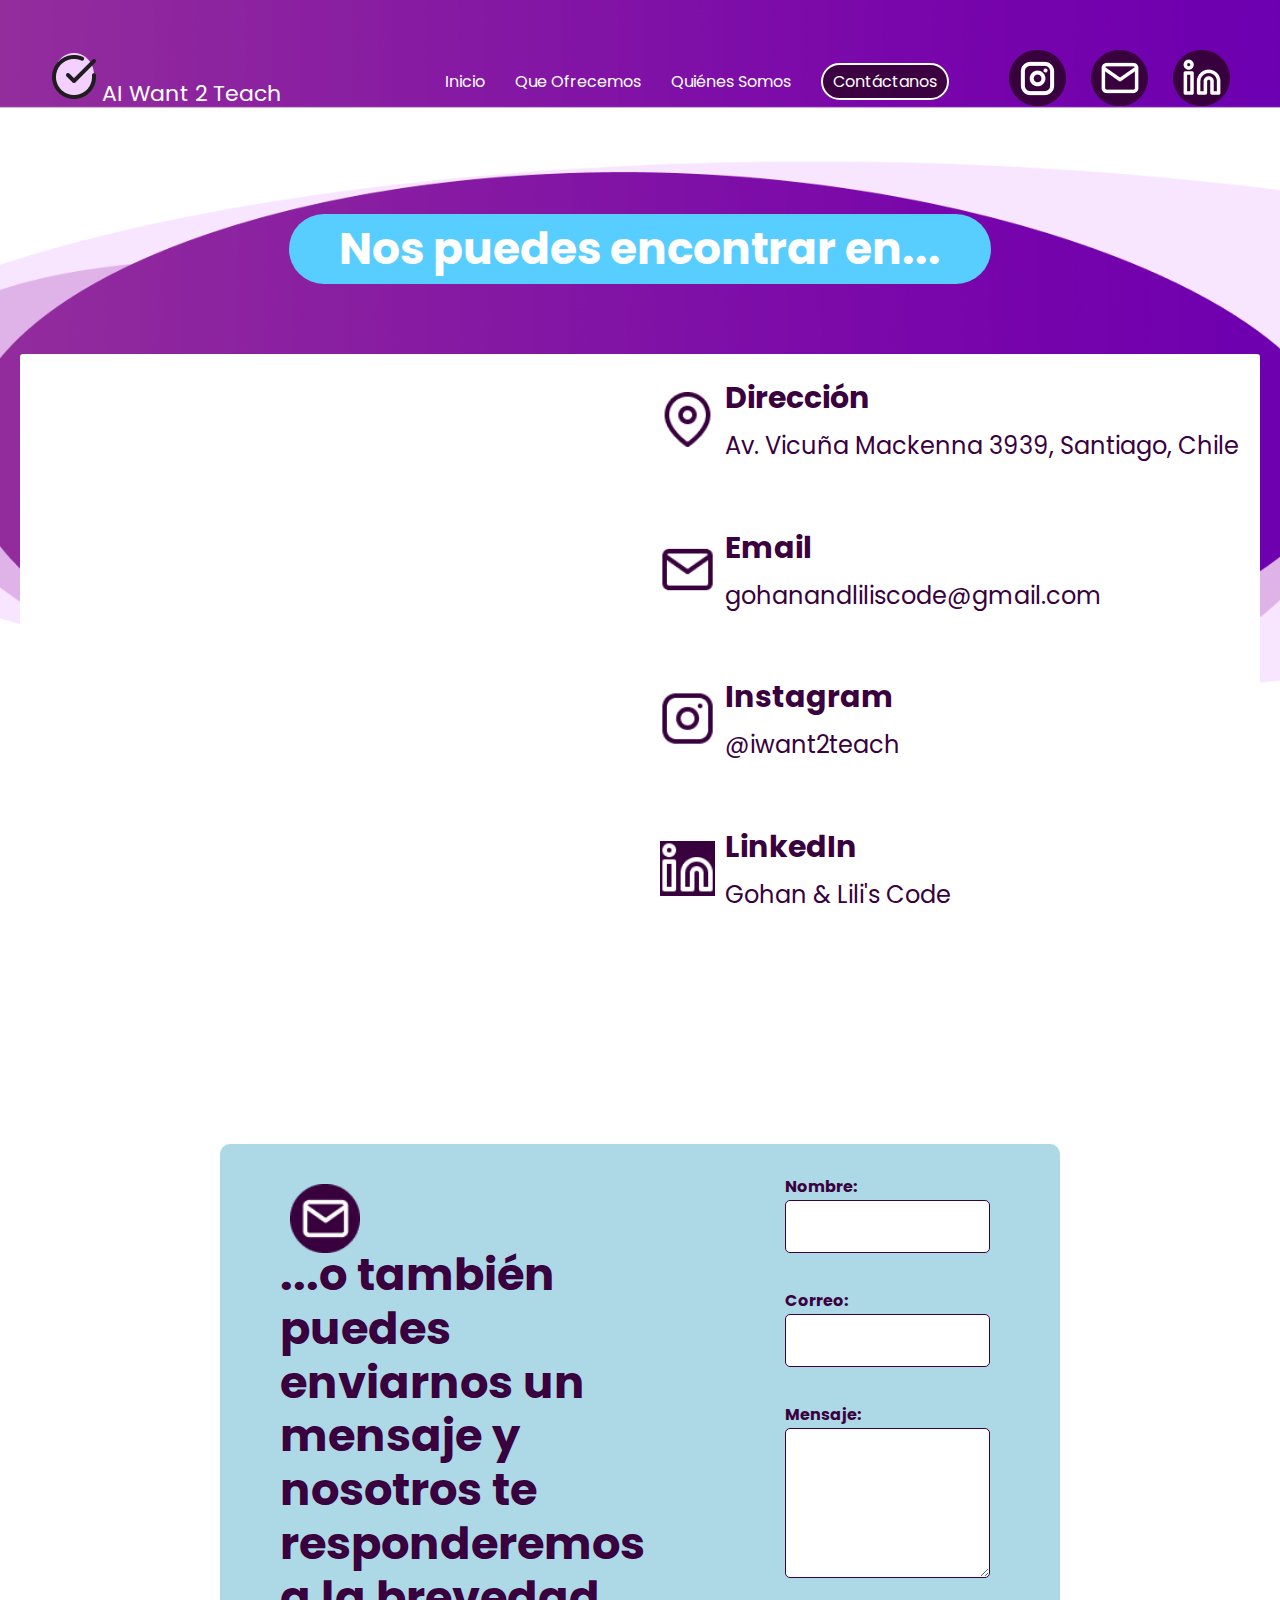
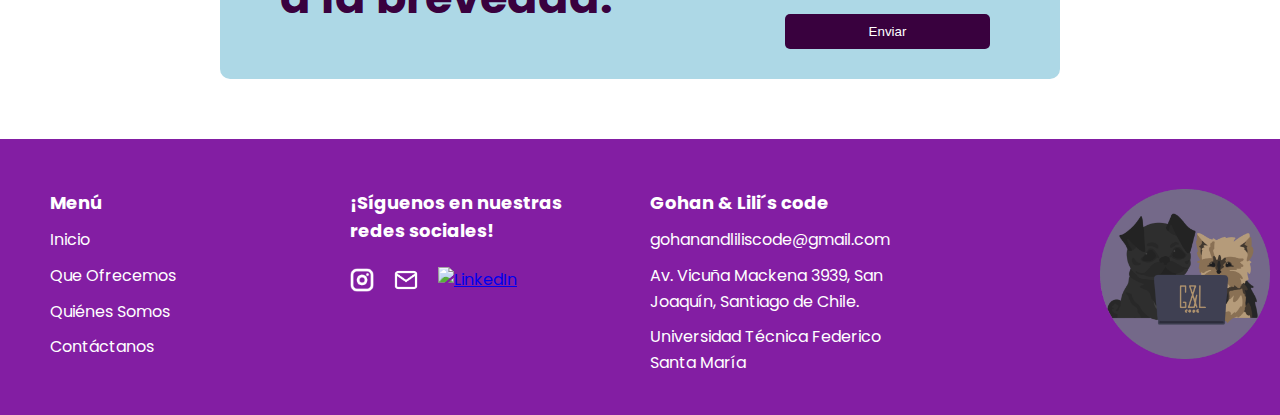
==== contacto.html @ 6ef2cf25 "pagina casi lista" ====
<!DOCTYPE html>
<html lang="es">
<head>
    <meta charset="UTF-8">
    <meta name="viewport" content="width=device-width, initial-scale=1.0">
    <title>Contáctanos</title>
    <link rel="stylesheet" href="styles/contacto.css">
    <link href="https://fonts.googleapis.com/css2?family=Poppins:wght@400;700&display=swap" rel="stylesheet">
</head>
<body>
    <nav class="nav-dk">
        <div class="logo">
            <a href="/index.html"><img src="img/check.png" alt="Logo"></a>
            <a href="/index.html">AI Want 2 Teach</a>
        </div>
        <div class="menu-social-container">
            <ul class="nav-links">
                <li><a href="/index.html">Inicio</a></li>
                <li><a href="/ofrecemos.html">Que Ofrecemos</a></li>
                <li><a href="/quienes.html">Quiénes Somos</a></li>
                <li><a href="/contacto.html" class="selected">Contáctanos</a></li>
            </ul>
            <div class="social-icons">
                <a href="https://www.instagram.com/aiwant2teach/" target="_blank"><img src="img/ig.png" alt="Instagram"></a>
                <a href="mailto:gohanandliliscode@gmail.com"><img src="img/correo.png" alt="Correo"></a>
                <a href="https://www.linkedin.com/in/ai-want-2-teach-465ab7328/" target="_blank"><img src="img/LinkedIn.png" alt="LinkedIn"></a>
            </div>
        </div>
    </nav>
    <nav class="nav-mb">
        <div class="navbar-header">
            <a href="/index.html" class="logo">AI Want 2 Teach</a>
            <label for="toggle">&#9776;</label>
        </div>
        <input type="checkbox" id="toggle">
        <div class="menu-items">
            <ul class="nav-links">
                <li><a href="/index.html">Inicio</a></li>
                <li><a href="/ofrecemos.html">Qué Ofrecemos</a></li>
                <li><a href="/quienes.html">Quiénes Somos</a></li>
                <li><a href="/contacto.html">Contáctanos</a></li>
            </ul>
            <div class="social-icons">
                <a href="https://www.instagram.com/aiwant2teach/" target="_blank"><img src="img/ig.png" alt="Instagram"></a>
                <a href="mailto:gohanandliliscode@gmail.com"><img src="img/correo.png" alt="Correo"></a>
                <a href="https://www.linkedin.com/in/ai-want-2-teach-465ab7328/" target="_blank"><img src="img/LinkedIn.png" alt="LinkedIn"></a>
            </div>
        </div>
    </nav>

    <main>
        <section class="contact-section">
            <div class="contact-title">
                <h2>Nos puedes encontrar en...</h2>
            </div>
            <div class="contact-container">
                <div class="map-info-wrapper">
                    <div class="map-container">
                        <iframe 
                            src="https://www.google.com/maps/embed?pb=!1m18!1m12!1m3!1d3329.392332353319!2d-70.62441802426743!3d-33.46289068077081!2m3!1f0!2f0!3f0!3m2!1i1024!2i768!4f13.1!3m3!1m2!1s0x9662cf6815a9a2d7%3A0x646d7b1b0408aab9!2sAv.%20Vicu%C3%B1a%20Mackenna%203939%2C%20San%20Joaqu%C3%ADn%2C%20Santiago%2C%20Regi%C3%B3n%20Metropolitana!5e0!3m2!1ses!2scl!4v1694578924892!5m2!1ses!2scl" 
                            width="100%" 
                            height="100%" 
                            style="border:0;" 
                            allowfullscreen="" 
                            loading="lazy" 
                            referrerpolicy="no-referrer-when-downgrade">
                        </iframe>
                    </div>
                    <div class="info-container">
                        <div class="info-item">
                            <img src="img/mapa.png" alt="Icono dirección">
                            <div>
                                <h3>Dirección</h3>
                                <p>Av. Vicuña Mackenna 3939, Santiago, Chile</p>
                            </div>
                        </div>
                        <div class="info-item">
                            <img src="img/correo3.png" alt="Icono email">
                            <div>
                                <h3>Email</h3>
                                <p><a href="mailto:gohanandliliscode@gmail.com">gohanandliliscode@gmail.com</a></p>
                            </div>
                        </div>
                        <div class="info-item">
                            <img src="img/ig3.png" alt="Icono Instagram">
                            <div>
                                <h3>Instagram</h3>
                                <p><a href="https://www.instagram.com/aiwant2teach/" target="_blank">@iwant2teach</a></p>
                            </div>
                        </div>
                        <div class="info-item">
                            <img src="img/Linkedin4.png" alt="Icono LinkedIn">
                            <div>
                                <h3>LinkedIn</h3>
                                <p><a href="https://www.linkedin.com/in/ai-want-2-teach-465ab7328/" target="_blank">Gohan & Lili's Code</a></p>
                            </div>
                        </div>
                    </div>
                </div>
            </div>
        </section>

        <div class="blue-section">
            <div class="title">
                <h1>...o también puedes enviarnos un mensaje y nosotros te responderemos a la brevedad.</h1>
                <div class="email-logo">
                    <img src="img/correo.png" alt="Logo de correo">
                </div>
            </div>
            <div class="form">
                <form action="https://formsubmit.co/gohanandliliscode@gmail.com" method="POST">
                    <label for="name">Nombre:</label>
                    <input type="text" id="name" name="name" required><br>
                    
                    <label for="email">Correo:</label>
                    <input type="email" id="email" name="email" required><br>
                    
                    <label for="message">Mensaje:</label>
                    <textarea id="message" name="message" required></textarea><br>
                    
                    <button type="submit">Enviar</button>
                </form>
            </div>
        </div>
        
    </main>
    
    
    
    
    
    
    

    <!-- Footer -->
    <footer>
        <div class="footer-container">
            <div class="footer-column">
                <h3>Menú</h3>
                <ul>
                    <li><a href="/index.html">Inicio</a></li>
                    <li><a href="/ofrecemos.html">Que Ofrecemos</a></li>
                    <li><a href="/quienes.html">Quiénes Somos</a></li>
                    <li><a href="/contacto.html">Contáctanos</a></li>
                </ul>
            </div>
            <div class="footer-column redes-wrapper">
                <h3>¡Síguenos en nuestras<br>redes sociales!</h3>
                <div class="redes">
                    <a href="https://www.instagram.com/aiwant2teach/" target="_blank"><img src="img/ig2.png" alt="Instagram"></a>
                    <a href="mailto:gohanandliliscode@gmail.com"><img src="img/correo2.png" alt="Correo"></a>
                    <a href="https://www.linkedin.com/in/ai-want-2-teach-465ab7328/" target="_blank"><img src="img/LinkedIn2.png" alt="LinkedIn"></a>
                </div>
            </div>            
            <div class="footer-column">
                <h3>Gohan & Lili´s code</h3>
                <ul>
                    <li>gohanandliliscode@gmail.com</li>
                    <li>Av. Vicuña Mackena 3939, San Joaquín, Santiago de Chile.</li>
                    <li>Universidad Técnica Federico Santa María</li>
                </ul>
            </div>
            <div class="footer-column">
                <img src="img/empresa.png" alt="Logo" class="footer-logo">
            </div>
        </div>
    </footer>
    
</body>
</html>
---- styles/contacto.css ----
* {
    margin: 0;
    padding: 0;
    box-sizing: border-box;
}

html, body {
    height: 100%;
    font-family: 'Poppins', sans-serif;
    line-height: 1.6;
    background-image: url('../img/fondo2.png');
    background-size: cover;
    background-position: top;
    background-repeat: no-repeat;
    color: white;
    display: flex;
    flex-direction: column; /* Organiza el contenido en una columna */
}

nav {
    color: white;
    padding: 50px;
    display: flex;
    align-items: center;
    justify-content: space-between;
}

nav ul.nav-links li a.selected {
    background-color: rgb(59, 1, 64); /* Color morado oscuro para el fondo */
    color: white; /* Color blanco para el texto */
    border-radius: 100px; /* Bordes redondeados */
    padding: 5px 10px; /* Espaciado alrededor del texto */
    border: 2px solid white; /* Borde blanco alrededor del enlace seleccionado */
    text-decoration: none; /* Elimina el subrayado */
}

nav ul.nav-links li a.selected:hover {
    background-color: rgb(59, 1, 64); /* Mantiene el color de fondo en hover */
    color: white; /* Mantiene el color del texto en hover */
}


nav .logo a {
    color: white;
    text-decoration: none;
    font-size: 22px;
}

nav ul {
    list-style: none;
    display: flex;
    justify-content: flex-end;
    gap: 20px;
}

nav ul li {
    display: inline;
}

nav ul li a {
    color: white;
    text-decoration: none;
    font-size: 16px;
}

nav ul li a:hover {
    text-decoration: underline;
}

/* Estilos de los iconos sociales */
.social-icons {
    display: flex;
    gap: 15px;
}

nav .logo a {
    color: white;
    text-decoration: none;
    font-size: 22px;
}

.menu-social-container {
    display: flex;
    align-items: center;
}

nav ul.nav-links {
    list-style: none;
    display: flex;
    gap: 30px;
    margin-right: 50px;
}

nav ul.nav-links li {
    display: inline;
}

nav ul.nav-links li a {
    color: white;
    text-decoration: none;
    font-size: 16px;
}

nav ul.nav-links li a:hover {
    text-decoration: underline;
}

.social-icons a img {
    margin-left: 10px;
}

/* Asegura que el main expanda el espacio disponible */
main {
    padding: 20px;
    flex: 1; /* Permite que el main crezca y ocupe el espacio disponible */
}

/* Estilos del footer */
footer {
    background-color: rgb(131, 30, 163);
    color: white;
    padding: 20px 0;
    margin-top: auto; /* Asegura que el footer se mantenga en la parte inferior */
}

.footer-container {
    display: flex;
    justify-content: space-between; /* Asegura que haya espacio entre las columnas */
    align-items: flex-start;
    flex-wrap: wrap;
    padding: 0 40px; /* Añade margen horizontal para las columnas */
    padding-top: 20px;
}

.footer-column {
    flex: 1;
    min-width: 150px;
    margin: 10px;
}

.footer-column h3 {
    margin-bottom: 10px;
    font-size: 18px;
}

.footer-column ul {
    list-style: none;
    padding: 0;
}

.footer-column ul li {
    margin-bottom: 10px;
}

.footer-column ul li a {
    color: white;
    text-decoration: none;
}

.footer-column ul li a:hover {
    text-decoration: underline;
}

.footer-logo {
    width: 170px;
    height: auto;
    margin-left: 150px;
}

.redes {
    display: flex; /* Organiza los iconos en una fila */
    gap: 20px; /* Ajusta el espacio entre los iconos */
}

.redes a {
    display: block;
}

.redes img {
    vertical-align: middle; /* Alinea verticalmente los íconos */
    width: 24px; /* Tamaño ajustable de los íconos */
    height: 24px;
}

.footer-column.redes-wrapper {
    display: flex;
    flex-direction: column;
    margin: 10px;
    min-width: 150px; /* Asegura que tenga un ancho mínimo adecuado */
}

.footer-column.redes-wrapper h3 {
    margin-bottom: 10px;
}

.footer-column.redes-wrapper .redes {
    margin-top: 10px; /* Espacio entre el texto y los íconos */
}


/* Estilo para el título centrado con bordes redondeados */
.contact-section h1 {
    text-align: center;
    background-color: #00CFFF; /* Color celeste */
    color: white;
    padding: 10px 30px; /* Ajuste de padding */
    margin: 0 auto 40px;
    border-radius: 25px; /* Bordes redondeados */
    display: inline-block; /* No ocupa todo el ancho */
}

/* Contenedor principal que incluye el mapa y la info */
.contact-container {
    display: flex;
    justify-content: center;
    background-color: transparent;
    padding: 0;
}

/* Contenedor del título */
.contact-title {
    text-align: center; /* Centra el texto horizontalmente */
    margin-bottom: 20px; /* Añade un espacio debajo del título */
}

/* Estilos del título */
.contact-title h2 {
    background-color: rgb(88, 205, 255); /* Color de fondo celeste */
    color: white; /* Color de texto blanco */
    display: inline-block; /* Para que el fondo se ajuste al texto */
    padding: 0px 50px; /* Espaciado alrededor del texto */
    border-radius: 100px; /* Bordes redondeados */
    font-size: 44px;
    margin-top: 30px;
    margin-bottom: 50px;
}


/* Contenedor principal que incluye el mapa y la info */
.map-info-wrapper {
    display: flex;
    flex-direction: row; /* Poner en filas, uno al lado del otro */
    width: 100%;
    max-width: 1400px; /* Ancho máximo */
    background-color: white; /* Fondo blanco */
    border-radius: 3px;
    overflow: hidden; /* Para que los bordes redondeados también afecten al mapa */
    margin-bottom: 190px;
}

/* Mapa que ocupa la mitad del contenedor */
.map-container {
    width: 50%; /* 50% del contenedor */
    height: 600px; /* Altura fija */
    margin: 0; /* Sin márgenes */
}

/* Información de contacto que ocupa la otra mitad */
.info-container {
    width: 50%; /* 50% del contenedor */
    padding: 20px;
    display: flex;
    flex-direction: column;
    justify-content: space-between;
}

.info-item {
    display: flex;
    align-items: center;
    margin-bottom: 20px;
}

.info-item img {
    width: 55px;
    height: 55px;
    margin-right: 10px; /* Espacio entre el icono y el texto */
}

.info-item h3 {
    color: rgb(57, 1, 62); /* Color celeste para los títulos */
    margin-bottom: 5px;
    font-size: 30px;
}

.info-item p {
    color: rgb(57, 1, 62);
    font-size: 24px;
}

.info-item a {
    color: rgb(57, 1, 62);
    text-decoration: none;
}

.blue-section {
    display: flex;
    background-color: #ADD8E6; /* Color celeste */
    padding: 20px;
    border-radius: 10px;
    margin-left: 200px; /* Añadir margen a la izquierda */
    margin-right: 200px; /* Añadir margen a la derecha */
    max-width: calc(100% - 100px); /* Resta el margen total de 100px */
    box-sizing: border-box; /* Asegura que los márgenes y padding se calculen correctamente */
    padding-bottom: 30px;
    padding-top: 30px;
    margin-bottom: 40px;
}

.title {
    flex: 1;
    display: flex;
    align-items: center;
    justify-content: center;
    margin-right: 140px;
    margin-left: 70px;
    line-height: 1.2; /* Ajusta el espaciado vertical entre las líneas */
}

.title h1 {
    font-size: 2.8rem; /* Título grande */
    color: rgb(57, 1, 62); /* Color del texto */
    
}

.form {
    flex: 1;
    display: flex;
    flex-direction: column;
    justify-content: center;
    margin-right: 50px;
}

form {
    display: flex;
    flex-direction: column;
    color: rgb(57, 1, 62);
    font-weight: bolder;
}

form input, form textarea {
    padding: 15px;
    margin-bottom: 10px;
    border: 1px solid rgb(57, 1, 62);
    border-radius: 5px;
    width: 100%;
    font-size: 18px;
}

form textarea {
    height: 150px; /* Ajusta la altura del textarea */
}


form button {
    padding: 10px;
    background-color: rgb(57, 1, 62);
    color: #fff;
    border: none;
    border-radius: 5px;
    cursor: pointer;
}

form button:hover {
    background-color: rgb(22, 1, 24);
}

/* Estilo para el contenedor del logo */
.email-logo {
    position: absolute; /* Posición absoluta dentro del contenedor */
    top: 10px; /* Ajusta la distancia desde la parte superior */
    left: 10px; /* Ajusta la distancia desde el lado izquierdo */
}

/* Ajusta el tamaño del logo si es necesario */
.email-logo img {
    width: 70px; /* Tamaño ajustable del logo */
    height: auto; /* Mantiene la proporción de la imagen */
}

/* Estilo para el contenedor del título */
.title {
    position: relative; /* Necesario para el posicionamiento absoluto del logo */
    flex: 1;
    display: flex;
    align-items: center;
    justify-content: center;
    margin-right: 140px;
    margin-left: 40px;
}

.title h1{
    margin-top: 50px;
}

.nav-mb{
    display: none;
    }

  @media (max-width: 768px) {

    main{
        padding:20px
    }

    .main-content {
        display: flex;
        flex-direction: column;
    }

    .text-content {
        margin-left: 0px;
        margin-right: 0px;
        margin-top: 10px;
    }

    .text-content h1 {
        font-size: 32px;
    }

    .text-content h1 span.ia-highlight {
        background-color: transparent; /* Color de fondo celeste claro */
        border-radius: 0px; /* Bordes redondeados */
        padding: 0 12px;
    }

    .text-content h2 {
        margin-right: 20px;
        color: black;
    }

    .video-content iframe {
        width: 100%;
        height: 250px; 
        border: none;
    }

    .highlight-section {
        padding: 10px 10px 20px 10px;
        margin-top: 0px;
    }

    .highlight-title {  
        font-size: 25px;
        border-radius: 60px;
        padding: 10px 25px;
        margin-bottom: 20px;
        margin-left: 0px;
    }

    .highlight-cards {
        gap: 25px;
    }

    .card {
        padding: 20px;
        border: none;
    }

    .card-title {
        font-size: 22px;
    }

    .new-section {
        padding: 25px 0;
        margin-top: 0;
        margin-bottom: 25px;
    }

    .new-section-title{
        font-size: 25px;
        margin-bottom: 10px;
        padding-left: 20px;
        padding-right: 20px;
    }

    .logo-container {
        gap: 30px;
    }

    .large-logo {
        width: 150px;
        height: auto;
    }

    .new-section-subtitle {
        font-size: 21px;
        margin-bottom: 30px;
        margin-top: 10px;
    }

    html, body {
        background-image: url('../img/fondo3.png');
        font-family: 'Poppins', sans-serif;
        background-size: cover;
        background-position: top;
        color: white;
        display: flex;
    }

    .nav-dk{
        display: none;
    }

    .navbar-header{
        display: flex;
        flex-direction: row-reverse;
        gap: 20px;
        align-items: center;
    }

    .nav-mb a {
        color: white;
        text-decoration: none;
        font-size: 22px;
    }

    .nav-mb {
        background-color: #572058;
        display: block;
        display: flex;
        flex-direction: column;
        align-items: flex-start;
        padding: 10px;
        color: #fff;
    }
    
    .nav-mb input[type="checkbox"] {
        display: none;
    }
    
    .nav-mb label {
        display: block;
        cursor: pointer;
        padding: 15px;
        width: 40px;
        text-align: center;
        font-size: 24px;
    }

    nav ul.nav-links {
        list-style: none;
        display: flex;
        flex-direction: column;
        gap: 20px;
        margin-right: 20px;
    }

    .menu-items {
        display: none;
        flex-direction: column;
        width: 100%;
    }
    
    .nav-mb input[type="checkbox"]:checked ~ .menu-items {
        display: flex;
    }
    
    .nav-links {
        list-style: none;
        padding: 0;
    }
    
    .nav-links li {
        padding: 10px;
        background-color: #371738;
        width: 100%;
    }
    
    .nav-links li a {
        color: white;
        text-decoration: none;
    }
    
    .nav-links li a:hover {
        color: #cce6ff;
    }
    
    .social-icons {
        display: flex;
        justify-content: space-around;
        padding-top: 10px;
    }

    .contact-section {
        background-color: #ffffff; /* Fondo blanco */
        padding: 1rem; /* Añade padding alrededor de la sección */
        box-sizing: border-box; /* Asegura que el padding se incluya en el ancho total */
    }

    .contact-title {
        text-align: center; /* Centra el título */
        margin: 0; /* Elimina margen */
        padding: 0; /* Elimina padding */
    }

    .contact-title h2 {
        font-size: 1.5rem; /* Ajusta el tamaño de la fuente para móvil */
        color: #000000 !important; /* Color negro para el texto */
        margin: 0; /* Elimina margen */
        padding: 0; /* Elimina padding */
        margin-bottom: 20px;
        padding: 0 10px;
    }

    .contact-container {
        display: flex;
        flex-direction: column; /* Cambia la dirección a columna */
        align-items: center; /* Centra los elementos horizontalmente */
        gap: 1rem; /* Espacio entre los elementos */
    }

    .map-info-wrapper {
        width: 100%; /* Asegura que el contenedor ocupe el ancho completo */
        display: flex;
        flex-direction: column; /* Cambia la dirección a columna */
        gap: 1rem; /* Espacio entre la mapa y la información */
    }

    .map-container {
        width: 100%; /* Asegura que el mapa ocupe el ancho completo */
        height: 200px; /* Ajusta la altura del mapa */
        overflow: hidden; /* Oculta el contenido desbordante */
        border-radius: 8px; /* Bordes redondeados */
    }

    .map-container iframe {
        width: 100%; /* Ajusta el ancho del iframe */
        height: 100%; /* Ajusta la altura del iframe */
        border: 0; /* Elimina el borde del iframe */
    }

    .info-container {
        width: 100%; /* Asegura que el contenedor de la información ocupe el ancho completo */
    }

    .info-item {
        display: flex;
        align-items: center; /* Alinea los elementos verticalmente en el centro */
        gap: 0.5rem; /* Espacio entre el icono y el texto */
        margin-bottom: 1rem; /* Añade espacio entre los ítems de información */
        padding: 0; /* Elimina padding */
    }

    .info-item img {
        width: 40px; /* Ajusta el tamaño del icono */
        height: auto; /* Mantiene la proporción del icono */
    }

    .info-item div {
        display: flex;
        flex-direction: column; /* Cambia la dirección a columna para el texto */
        gap: 0.25rem; /* Espacio entre el título y el párrafo */
    }

    .info-item h3 {
        font-size: 1rem; /* Ajusta el tamaño de la fuente del título */
        color: #000000 !important; /* Color negro para el texto */
        margin: 0; /* Elimina margen */
        padding: 0; /* Elimina padding */
    }

    .info-item p {
        font-size: 0.875rem; /* Ajusta el tamaño de la fuente del párrafo */
        color: #000000 !important; /* Color negro para el texto */
        margin: 0; /* Elimina margen */
        padding: 0; /* Elimina padding */
    }

    .info-item a {
        color: #007BFF; /* Color del enlace */
        text-decoration: none; /* Elimina el subrayado del enlace */
    }

    .info-item a:hover {
        text-decoration: underline; /* Añade subrayado al pasar el ratón */
    }
    
    .blue-section {
        background-color: #ADD8E6; /* Color de fondo azul */
        color: #ffffff; /* Color del texto blanco */
        padding: 2rem 1rem; /* Padding alrededor para evitar que el contenido toque los bordes */
        margin: 0; /* Elimina el margen */
        width: 100%; /* Asegura que el contenedor use el ancho completo */
        box-sizing: border-box; /* Incluye el padding en el ancho total */
        display: flex;
        flex-direction: column; /* Organiza el contenido en columna */
        align-items: center; /* Centra los elementos horizontalmente */
        text-align: center; /* Centra el texto */
        min-height: 100vh; /* Asegura que el contenedor cubra al menos el alto de la vista */
        max-width: none;
    }

    .blue-section .inner-container {
        width: 100%; /* Asegura que el contenedor interno use el ancho completo */
        max-width: 600px; /* Establece un ancho máximo para el contenedor interno */
        margin: 0 auto; /* Centra el contenedor interno horizontalmente */
        box-sizing: border-box; /* Incluye el padding en el ancho total */
    }

    .title {
        width: 100%; /* Asegura que el contenedor de título use el ancho completo */
        margin: 0; /* Elimina margen */
        padding: 0; /* Elimina padding */
        display: flex;
        flex-direction: column; /* Organiza el contenido en columna */
        align-items: center; /* Centra los elementos horizontalmente */
        text-align: center; /* Centra el texto */
    }

    .title h1 {
        font-size: 1.5rem; /* Ajusta el tamaño de la fuente del título */
        margin: 0; /* Elimina margen */
        padding: 0; /* Elimina padding */
    }

    .email-logo {
        display: none; /* Oculta el ícono de correo */
    }

    .form {
        width: 100%; /* Asegura que el formulario use el ancho completo */
        margin: 0; /* Elimina margen */
        padding: 0; /* Elimina padding */
        display: flex;
        flex-direction: column; /* Organiza los campos del formulario en columna */
        align-items: center; /* Centra los elementos horizontalmente */
        gap: 1rem; /* Espacio entre los campos del formulario */
    }

    .form form {
        width: 100%; /* Asegura que el formulario use el ancho completo */
        display: flex;
        flex-direction: column; /* Organiza los campos del formulario en columna */
    }

    .form label {
        font-size: 1rem; /* Ajusta el tamaño de la fuente de las etiquetas */
        margin: 0; /* Elimina margen */
        padding: 0; /* Elimina padding */
    }

    .form input, .form textarea {
        width: calc(100% - 2rem); /* Asegura que los campos ocupen el ancho completo menos el padding */
        padding: 0.5rem; /* Añade padding interno a los campos */
        border: none; /* Elimina el borde de los campos */
        border-radius: 4px; /* Bordes redondeados */
        box-sizing: border-box; /* Incluye el padding en el ancho total */
        margin-left: 18px;
    }

    .form textarea {
        resize: vertical; /* Permite redimensionar verticalmente */
        height: 100px; /* Ajusta la altura del área de texto */
    }

    .form button {
        background-color: rgb(57, 1, 62); /* Color de fondo del botón */
        color: #ffffff; /* Color del texto del botón */
        border: none; /* Elimina el borde del botón */
        padding: 0.75rem 1.5rem; /* Padding interno del botón */
        border-radius: 4px; /* Bordes redondeados del botón */
        cursor: pointer; /* Cambia el cursor al pasar por encima */
        font-size: 1rem; /* Ajusta el tamaño de la fuente del botón */
        margin: 0; /* Elimina margen */
        width: auto; /* Ajusta el ancho del botón automáticamente */
    }

    .form button:hover {
        background-color: rgb(28, 1, 31); /* Color de fondo al pasar el ratón por encima */
    }

    .map-info-wrapper {
        margin-bottom: 20px;
    }

    .footer-logo {
        width: 0;
        height: 0;
    }
    
  }
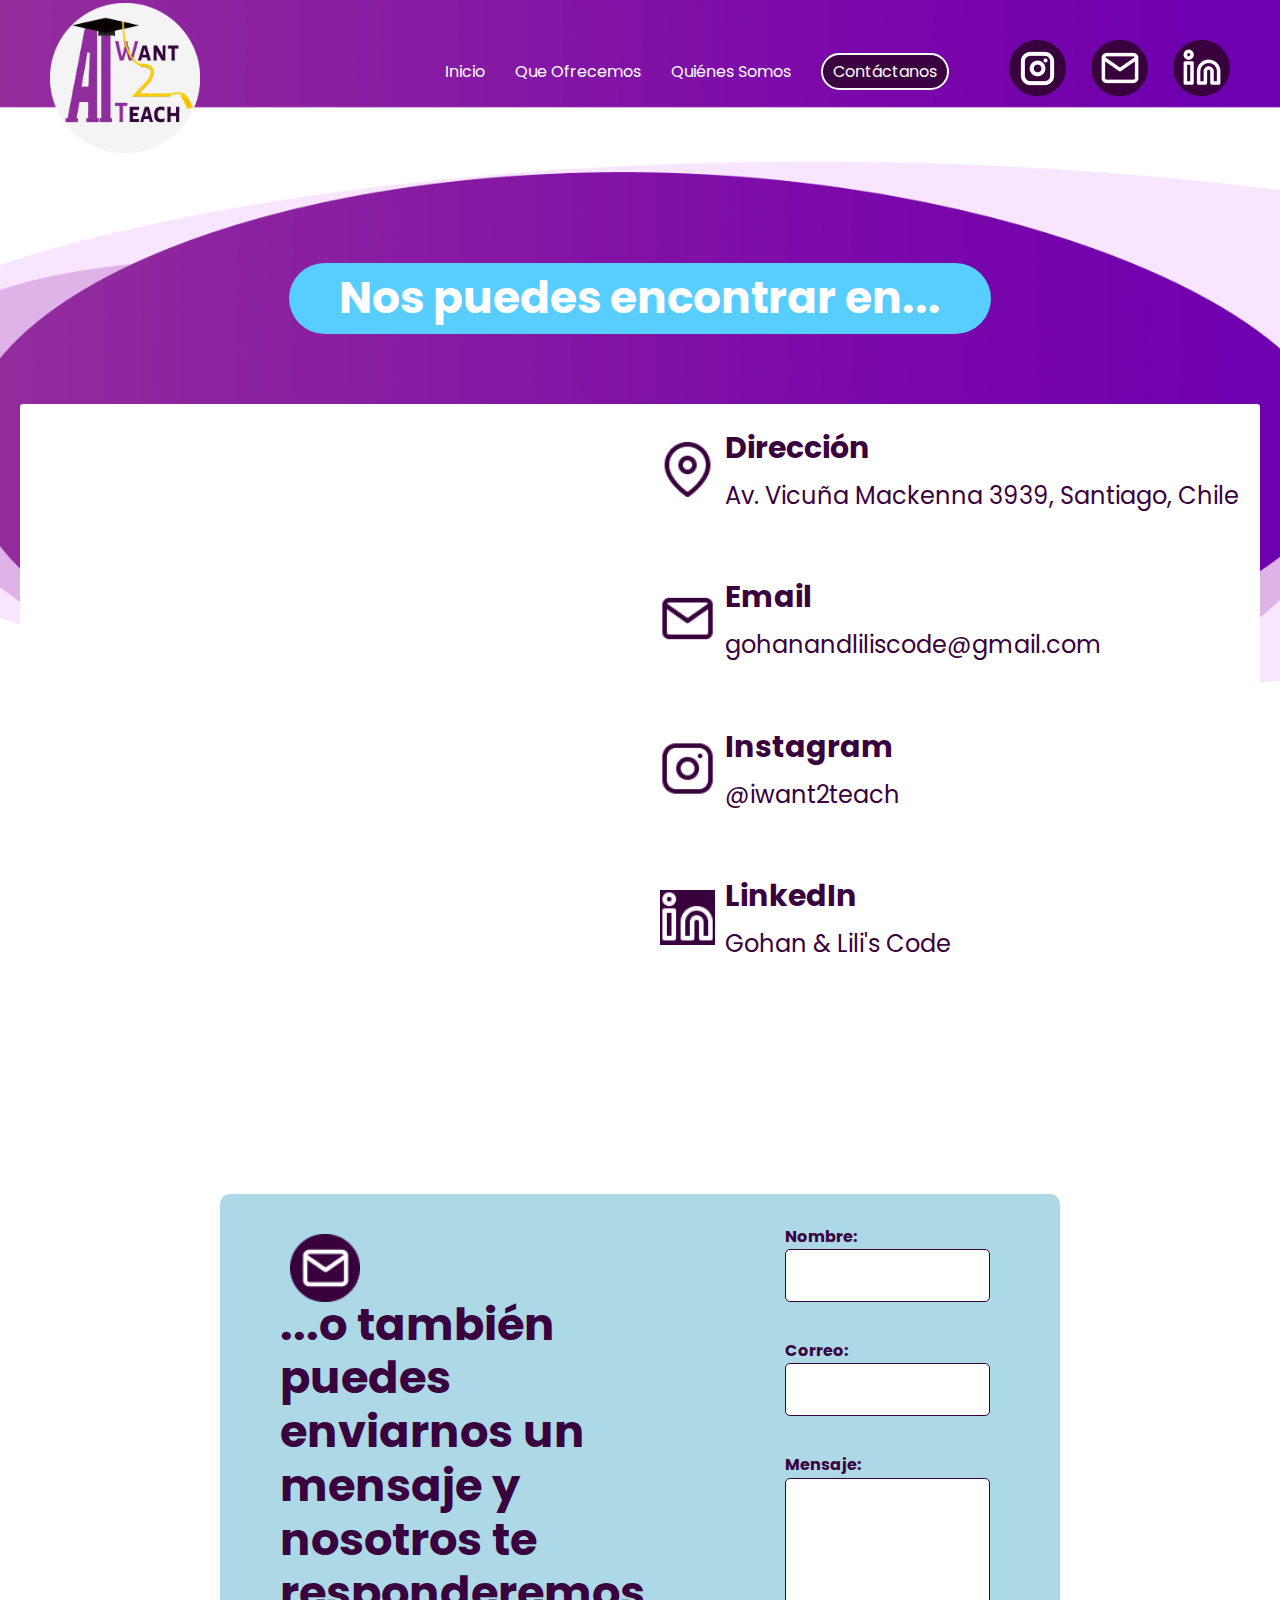
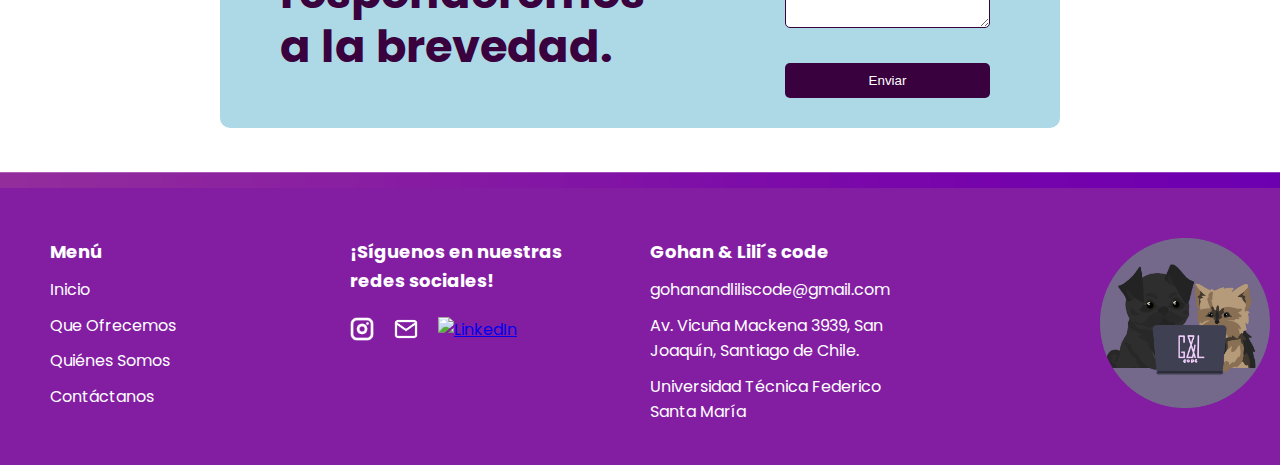
==== commit 28261f11: "PAGINA COMPLETA" ====
--- a/contacto.html
+++ b/contacto.html
@@ -10,8 +10,7 @@
 <body>
     <nav class="nav-dk">
         <div class="logo">
-            <a href="/index.html"><img src="img/check.png" alt="Logo"></a>
-            <a href="/index.html">AI Want 2 Teach</a>
+            <a href="/index.html"><img src="img/proyecto.png" alt="Logo"></a>
         </div>
         <div class="menu-social-container">
             <ul class="nav-links">
--- a/styles/contacto.css
+++ b/styles/contacto.css
@@ -79,9 +79,16 @@
     font-size: 22px;
 }
 
+nav .logo a img{
+    width: 150px;
+    margin-right: 60px;
+    margin-top: -47px;
+}
+
 .menu-social-container {
     display: flex;
     align-items: center;
+    margin-top: -70px;
 }
 
 nav ul.nav-links {
@@ -515,7 +522,7 @@
     }
 
     .nav-mb {
-        background-color: #572058;
+        background-color: rgb(131, 30, 163);
         display: block;
         display: flex;
         flex-direction: column;
@@ -564,6 +571,7 @@
         padding: 10px;
         background-color: #371738;
         width: 100%;
+        border-radius: 100px;
     }
     
     .nav-links li a {
